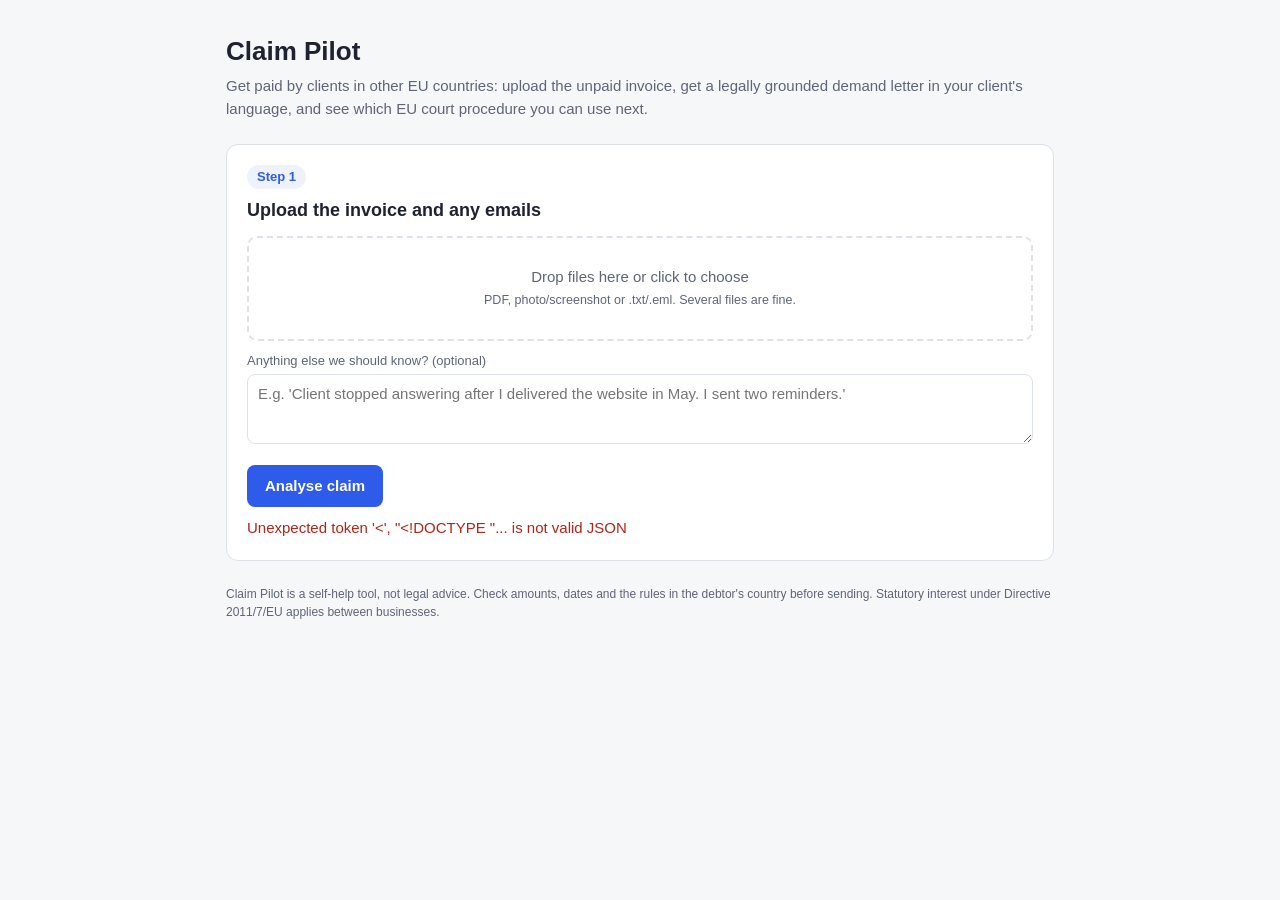
==== claim_pilot/static/index.html @ 6272ac71 "Add Claim Pilot prototype: recover unpaid invoices from EU clients Local web app: upload invoice/ema" ====
<!doctype html>
<html lang="en">
<head>
<meta charset="utf-8">
<meta name="viewport" content="width=device-width, initial-scale=1">
<title>Claim Pilot</title>
<style>
  :root {
    --bg: #f6f7f9; --card: #ffffff; --text: #1d2330; --muted: #5d6677; --line: #dde1e8;
    --accent: #2f5bea; --accent-text: #ffffff; --ok: #1a7f4b; --warn: #9a6200; --warn-bg: #fff6e0;
    --bad: #b42318; --soft: #eef2fd;
  }
  @media (prefers-color-scheme: dark) {
    :root {
      --bg: #12151b; --card: #1b1f27; --text: #e6e9ef; --muted: #9aa3b2; --line: #2d333f;
      --accent: #6f8ff7; --accent-text: #0d1016; --ok: #4cc38a; --warn: #f0b64a; --warn-bg: #2a2416;
      --bad: #ff7a70; --soft: #222a3d;
    }
  }
  * { box-sizing: border-box; }
  body { margin: 0; background: var(--bg); color: var(--text);
         font: 15px/1.5 -apple-system, "Segoe UI", Roboto, Helvetica, Arial, sans-serif; }
  main { max-width: 860px; margin: 0 auto; padding: 32px 16px 64px; }
  h1 { font-size: 26px; margin: 0 0 4px; }
  h2 { font-size: 18px; margin: 0 0 12px; }
  .sub { color: var(--muted); margin: 0 0 24px; }
  .card { background: var(--card); border: 1px solid var(--line); border-radius: 12px; padding: 20px; margin-bottom: 16px; }
  .step { display: inline-block; background: var(--soft); color: var(--accent); font-weight: 600;
          border-radius: 999px; padding: 2px 10px; font-size: 13px; margin-bottom: 8px; }
  #drop { border: 2px dashed var(--line); border-radius: 10px; padding: 28px; text-align: center; cursor: pointer; color: var(--muted); }
  #drop.over { border-color: var(--accent); background: var(--soft); }
  #fileList { margin: 10px 0 0; padding-left: 18px; color: var(--muted); }
  label { display: block; font-size: 13px; color: var(--muted); margin: 10px 0 4px; }
  input, select, textarea { width: 100%; padding: 8px 10px; border: 1px solid var(--line); border-radius: 8px;
         background: var(--card); color: var(--text); font: inherit; }
  textarea { min-height: 70px; resize: vertical; }
  .grid { display: grid; grid-template-columns: 1fr 1fr; gap: 16px; }
  @media (max-width: 640px) { .grid { grid-template-columns: 1fr; } }
  .check { display: flex; gap: 8px; align-items: center; margin-top: 8px; color: var(--text); font-size: 14px; }
  .check input { width: auto; }
  button { background: var(--accent); color: var(--accent-text); border: 0; border-radius: 8px; padding: 10px 18px;
           font: inherit; font-weight: 600; cursor: pointer; margin-top: 14px; }
  button.secondary { background: var(--soft); color: var(--accent); }
  button:disabled { opacity: .5; cursor: wait; }
  table { width: 100%; border-collapse: collapse; font-size: 14px; }
  th, td { text-align: left; padding: 6px 4px; border-bottom: 1px solid var(--line); vertical-align: top; }
  td input { padding: 5px 6px; }
  .num { text-align: right; font-variant-numeric: tabular-nums; }
  .totals { display: grid; grid-template-columns: repeat(auto-fit, minmax(150px, 1fr)); gap: 10px; margin-top: 14px; }
  .tile { background: var(--soft); border-radius: 10px; padding: 10px 12px; }
  .tile b { display: block; font-size: 19px; font-variant-numeric: tabular-nums; }
  .tile span { font-size: 12px; color: var(--muted); }
  .note { background: var(--warn-bg); color: var(--warn); border-radius: 8px; padding: 8px 12px; margin: 8px 0 0; font-size: 14px; }
  .ok { color: var(--ok); } .bad { color: var(--bad); }
  ul.plain { margin: 6px 0 0; padding-left: 18px; }
  pre { white-space: pre-wrap; background: var(--bg); border: 1px solid var(--line); border-radius: 8px; padding: 14px;
        font: 14px/1.55 Georgia, "Times New Roman", serif; margin: 8px 0 0; }
  .row { display: flex; gap: 8px; flex-wrap: wrap; align-items: center; }
  .error { color: var(--bad); margin-top: 10px; }
  .hidden { display: none; }
  footer { color: var(--muted); font-size: 12px; margin-top: 24px; }
</style>
</head>
<body>
<main>
  <h1>Claim Pilot</h1>
  <p class="sub">Get paid by clients in other EU countries: upload the unpaid invoice, get a legally grounded demand letter in your client's language, and see which EU court procedure you can use next.</p>

  <section class="card">
    <div class="step">Step 1</div>
    <h2>Upload the invoice and any emails</h2>
    <div id="drop">Drop files here or click to choose<br><small>PDF, photo/screenshot or .txt/.eml. Several files are fine.</small></div>
    <input id="fileInput" type="file" multiple accept=".pdf,image/*,.txt,.eml" class="hidden">
    <ul id="fileList"></ul>
    <label for="notes">Anything else we should know? (optional)</label>
    <textarea id="notes" placeholder="E.g. 'Client stopped answering after I delivered the website in May. I sent two reminders.'"></textarea>
    <button id="analyzeBtn">Analyse claim</button>
    <div id="analyzeErr" class="error"></div>
  </section>

  <section id="review" class="card hidden">
    <div class="step">Step 2</div>
    <h2>Check the details</h2>
    <div class="grid">
      <div>
        <strong>You (creditor)</strong>
        <label>Name</label><input data-f="creditor.name">
        <label>Country</label><select data-f="creditor.country" class="countries"></select>
        <label class="check"><input type="checkbox" data-f="creditor.is_business"> Business / self-employed</label>
        <label>Bank details for payment</label><input data-f="creditor_bank" placeholder="IBAN / BIC">
      </div>
      <div>
        <strong>Client (debtor)</strong>
        <label>Name</label><input data-f="debtor.name">
        <label>Country</label><select data-f="debtor.country" class="countries"></select>
        <label class="check"><input type="checkbox" data-f="debtor.is_business"> Business</label>
        <label>Address</label><input data-f="debtor.address">
      </div>
    </div>

    <label style="margin-top:18px">Invoices</label>
    <table>
      <thead><tr><th>Invoice no.</th><th>Issue date</th><th>Due date</th><th class="num">Amount</th><th>Cur.</th></tr></thead>
      <tbody id="invoiceRows"></tbody>
    </table>

    <label for="rate">Statutory late-payment interest (% per year)</label>
    <input id="rate" type="number" step="0.01" style="max-width:140px">
    <div id="rateNote" class="sub" style="font-size:12px;margin:4px 0 0"></div>

    <div class="totals" id="totals"></div>
    <div id="dispute"></div>
    <div id="warnings"></div>

    <h2 style="margin-top:20px">Your options</h2>
    <div id="procedures"></div>
  </section>

  <section id="letterCard" class="card hidden">
    <div class="step">Step 3</div>
    <h2>Final demand letter</h2>
    <div class="grid">
      <div><label for="lang">Letter language (client's language)</label><select id="lang"></select></div>
      <div><label for="note">Extra instruction (optional)</label><input id="note" placeholder="E.g. 'mention the project name ACME redesign'"></div>
    </div>
    <button id="letterBtn">Write demand letter</button>
    <div id="letterErr" class="error"></div>
    <div id="letterOut" class="hidden">
      <p class="sub" id="deadlineInfo" style="margin:14px 0 0"></p>
      <h3 id="localTitle" style="margin:16px 0 0;font-size:15px"></h3>
      <pre id="letterLocal"></pre>
      <div class="row"><button class="secondary" data-copy="letterLocal">Copy</button><button class="secondary" data-dl="letterLocal">Download .txt</button></div>
      <h3 style="margin:18px 0 0;font-size:15px">English version (for your records)</h3>
      <pre id="letterEn"></pre>
      <div class="row"><button class="secondary" data-copy="letterEn">Copy</button><button class="secondary" data-dl="letterEn">Download .txt</button></div>
    </div>
  </section>

  <p id="cost" class="sub" style="font-size:12px"></p>
  <footer>Claim Pilot is a self-help tool, not legal advice. Check amounts, dates and the rules in the debtor's country before sending. Statutory interest under Directive 2011/7/EU applies between businesses.</footer>
</main>

<script>
const $ = (s) => document.querySelector(s);
let files = [], state = null, meta = null, totalCost = 0;

const fmt = (n, cur) => (cur && cur !== "MIXED" ? cur + " " : "") +
  Number(n || 0).toLocaleString("en-GB", { minimumFractionDigits: 2, maximumFractionDigits: 2 });
const esc = (s) => String(s ?? "").replace(/[&<>"']/g, (c) => ({ "&": "&amp;", "<": "&lt;", ">": "&gt;", '"': "&quot;", "'": "&#39;" }[c]));

async function api(path, body) {
  const res = await fetch(path, { method: body ? "POST" : "GET", headers: { "Content-Type": "application/json" },
                                  body: body ? JSON.stringify(body) : undefined });
  const data = await res.json();
  if (!res.ok) throw new Error(data.error || res.statusText);
  if (data.cost) { totalCost += data.cost; $("#cost").textContent = `AI cost this session: $${totalCost.toFixed(4)}`; }
  return data;
}

// ---------- step 1: files ----------
const drop = $("#drop"), input = $("#fileInput");
drop.onclick = () => input.click();
drop.ondragover = (e) => { e.preventDefault(); drop.classList.add("over"); };
drop.ondragleave = () => drop.classList.remove("over");
drop.ondrop = (e) => { e.preventDefault(); drop.classList.remove("over"); addFiles(e.dataTransfer.files); };
input.onchange = () => addFiles(input.files);

function addFiles(list) {
  for (const f of list) {
    const reader = new FileReader();
    reader.onload = () => {
      let url = reader.result;
      if (/\.(txt|eml)$/i.test(f.name)) url = url.replace(/^data:[^;]*;/, "data:text/plain;");
      files.push({ name: f.name, data_url: url });
      $("#fileList").innerHTML = files.map((x) => `<li>${esc(x.name)}</li>`).join("");
    };
    reader.readAsDataURL(f);
  }
}

$("#analyzeBtn").onclick = async () => {
  if (!files.length && !$("#notes").value.trim()) { $("#analyzeErr").textContent = "Add at least one file."; return; }
  const btn = $("#analyzeBtn"); btn.disabled = true; btn.textContent = "Reading documents…"; $("#analyzeErr").textContent = "";
  try {
    state = await api("/api/analyze", { files, notes: $("#notes").value });
    renderReview();
  } catch (e) { $("#analyzeErr").textContent = e.message; }
  btn.disabled = false; btn.textContent = "Analyse claim";
};

// ---------- step 2: review ----------
function get(obj, path) { return path.split(".").reduce((o, k) => (o || {})[k], obj); }
function set(obj, path, v) { const ks = path.split("."); const last = ks.pop(); ks.reduce((o, k) => (o[k] ??= {}), obj)[last] = v; }

function renderReview() {
  const c = state.claim;
  document.querySelectorAll("select.countries").forEach((s) => {
    s.innerHTML = `<option value="">– choose –</option>` +
      Object.entries(meta.countries).map(([k, v]) => `<option value="${k}">${esc(v)}</option>`).join("");
  });
  document.querySelectorAll("[data-f]").forEach((el) => {
    const v = get(c, el.dataset.f);
    if (el.type === "checkbox") el.checked = !!v; else el.value = v ?? "";
    el.onchange = () => { set(c, el.dataset.f, el.type === "checkbox" ? el.checked : el.value);
                          if (el.dataset.f === "debtor.country") setLang(); recalc(); };
  });
  $("#invoiceRows").innerHTML = c.invoices.map((inv, i) => `<tr>
      <td><input data-i="${i}" data-k="number" value="${esc(inv.number)}"></td>
      <td><input data-i="${i}" data-k="issue_date" type="date" value="${esc(inv.issue_date)}"></td>
      <td><input data-i="${i}" data-k="due_date" type="date" value="${esc(inv.due_date)}"></td>
      <td><input data-i="${i}" data-k="amount" type="number" step="0.01" class="num" value="${inv.amount}"></td>
      <td><input data-i="${i}" data-k="currency" value="${esc(inv.currency)}" style="max-width:64px"></td></tr>`).join("");
  document.querySelectorAll("#invoiceRows input").forEach((el) => el.onchange = () => {
    c.invoices[el.dataset.i][el.dataset.k] = el.dataset.k === "amount" ? parseFloat(el.value) || 0 : el.value; recalc(); });
  $("#rate").value = state.rate_percent; $("#rate").onchange = recalc;
  $("#dispute").innerHTML = c.dispute_signals ? `<p class="note"><b>Possible dispute:</b> ${esc(c.dispute_signals)} – if the client contests the work, the payment order is less suitable; small claims still works.</p>` : "";
  $("#lang").innerHTML = Object.entries(meta.languages).map(([k, v]) => `<option value="${k}">${esc(v)}</option>`).join("");
  $("#lang").value = state.language || "en";
  renderCalc(state.calc);
  $("#review").classList.remove("hidden"); $("#letterCard").classList.remove("hidden");
  $("#review").scrollIntoView({ behavior: "smooth" });
}

function setLang() {
  const map = { AT:"de",BE:"fr",BG:"bg",HR:"hr",CY:"el",CZ:"cs",DK:"da",EE:"et",FI:"fi",FR:"fr",DE:"de",GR:"el",HU:"hu",
    IE:"en",IT:"it",LV:"lv",LT:"lt",LU:"fr",MT:"en",NL:"nl",PL:"pl",PT:"pt",RO:"ro",SK:"sk",SI:"sl",ES:"es",SE:"sv" };
  $("#lang").value = map[state.claim.debtor.country] || "en";
}

async function recalc() {
  try { const r = await api("/api/recalc", { claim: state.claim, rate_percent: $("#rate").value }); renderCalc(r.calc); }
  catch (e) { $("#analyzeErr").textContent = e.message; }
}

function renderCalc(calc) {
  state.calc = calc;
  const cur = calc.currency;
  $("#totals").innerHTML = `
    <div class="tile"><span>Unpaid invoices</span><b>${fmt(calc.principal, cur)}</b></div>
    <div class="tile"><span>Statutory interest to date</span><b>${fmt(calc.interest, cur)}</b></div>
    <div class="tile"><span>Fixed compensation</span><b>${fmt(calc.compensation_eur, "EUR")}</b></div>
    <div class="tile"><span>Interest per day from now</span><b>${fmt(calc.daily_interest, cur)}</b></div>`;
  $("#warnings").innerHTML = calc.warnings.map((w) => `<p class="note">${esc(w)}</p>`).join("");
  const p = calc.procedures;
  const mark = (ok) => ok ? `<span class="ok">✓ available</span>` : `<span class="bad">✗ not available</span>`;
  $("#procedures").innerHTML = `
    <table><tbody>
      <tr><td>1. Final demand letter (step 3)</td><td><span class="ok">✓ always</span></td></tr>
      <tr><td>2. European Payment Order</td><td>${mark(p.payment_order)}</td></tr>
      <tr><td>3. European Small Claims Procedure</td><td>${mark(p.small_claims)}</td></tr>
    </tbody></table>
    <ul class="plain">${p.notes.map((n) => `<li>${esc(n)}</li>`).join("")}</ul>`;
  $("#rateNote").textContent = meta.rate_note;
}

// ---------- step 3: letter ----------
$("#letterBtn").onclick = async () => {
  const btn = $("#letterBtn"); btn.disabled = true; btn.textContent = "Writing letter…"; $("#letterErr").textContent = "";
  try {
    const r = await api("/api/letter", { claim: state.claim, rate_percent: $("#rate").value,
                                        language: $("#lang").value, note: $("#note").value });
    renderCalc(r.calc);
    $("#localTitle").textContent = `${meta.languages[$("#lang").value]} – ${r.letter.subject_local}`;
    $("#letterLocal").textContent = `${r.letter.subject_local}\n\n${r.letter.letter_local}`;
    $("#letterEn").textContent = `${r.letter.subject_en}\n\n${r.letter.letter_en}`;
    $("#deadlineInfo").textContent = `Payment deadline in the letter: ${r.deadline}. Send it by email and registered post, and keep a copy – you will need it as evidence.`;
    $("#letterOut").classList.remove("hidden");
  } catch (e) { $("#letterErr").textContent = e.message; }
  btn.disabled = false; btn.textContent = "Write demand letter";
};

document.addEventListener("click", (e) => {
  const copy = e.target.dataset.copy, dl = e.target.dataset.dl;
  if (copy) { navigator.clipboard.writeText($("#" + copy).textContent); e.target.textContent = "Copied"; setTimeout(() => e.target.textContent = "Copy", 1500); }
  if (dl) {
    const a = document.createElement("a");
    a.href = URL.createObjectURL(new Blob([$("#" + dl).textContent], { type: "text/plain" }));
    a.download = `demand-letter-${dl === "letterEn" ? "en" : $("#lang").value}.txt`; a.click();
  }
});

api("/api/meta").then((m) => meta = m).catch((e) => $("#analyzeErr").textContent = e.message);
</script>
</body>
</html>
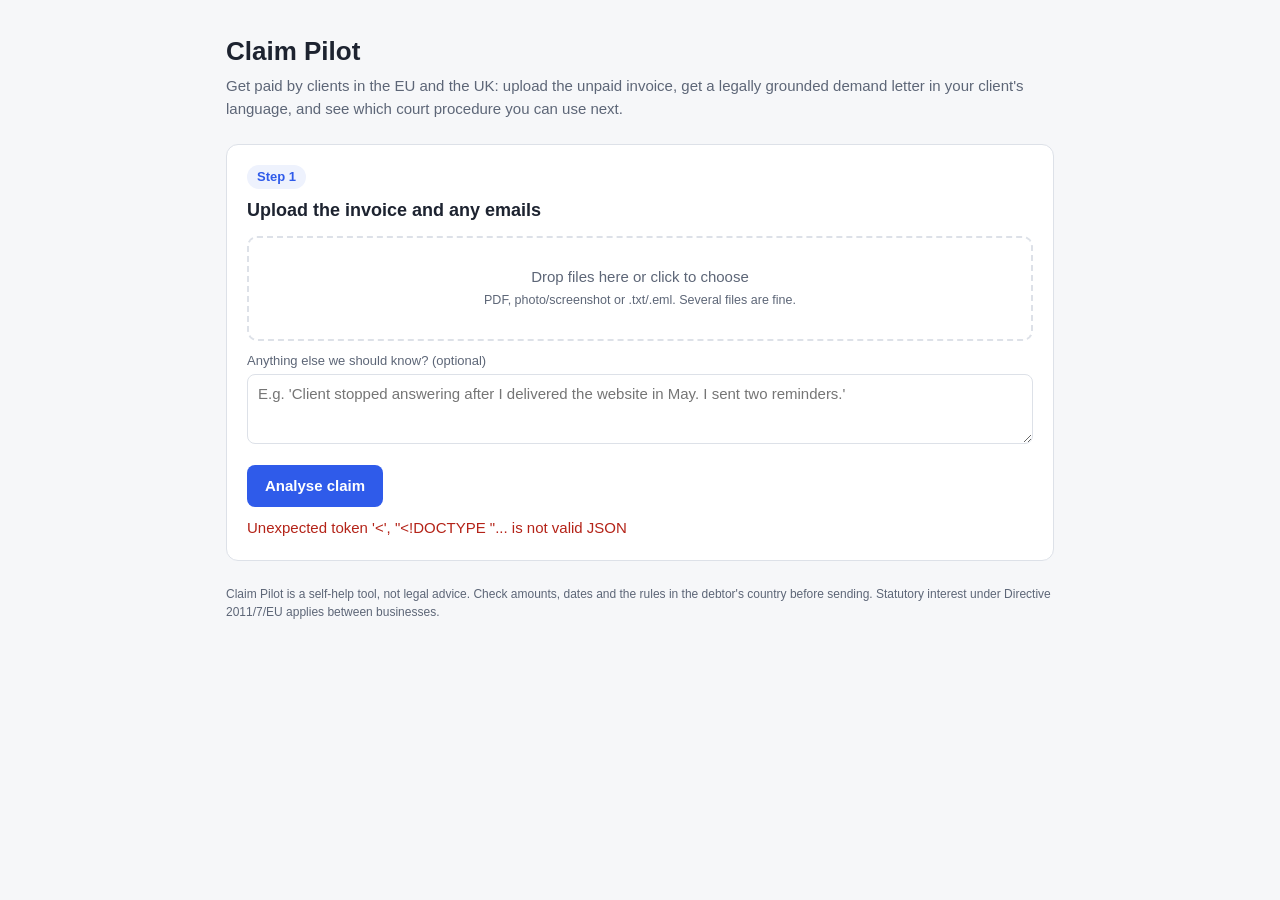
==== commit e68d074b: "Add UK support to Claim Pilot - UK regime (Late Payment of Commercial Debts (Interest) Act 1998): Ba" ====
--- a/claim_pilot/static/index.html
+++ b/claim_pilot/static/index.html
@@ -64,7 +64,7 @@
 <body>
 <main>
   <h1>Claim Pilot</h1>
-  <p class="sub">Get paid by clients in other EU countries: upload the unpaid invoice, get a legally grounded demand letter in your client's language, and see which EU court procedure you can use next.</p>
+  <p class="sub">Get paid by clients in the EU and the UK: upload the unpaid invoice, get a legally grounded demand letter in your client's language, and see which court procedure you can use next.</p>
 
   <section class="card">
     <div class="step">Step 1</div>
@@ -85,6 +85,7 @@
       <div>
         <strong>You (creditor)</strong>
         <label>Name</label><input data-f="creditor.name">
+        <label>Your name (signature)</label><input data-f="creditor.contact_person">
         <label>Country</label><select data-f="creditor.country" class="countries"></select>
         <label class="check"><input type="checkbox" data-f="creditor.is_business"> Business / self-employed</label>
         <label>Bank details for payment</label><input data-f="creditor_bank" placeholder="IBAN / BIC">
@@ -94,6 +95,12 @@
         <label>Name</label><input data-f="debtor.name">
         <label>Country</label><select data-f="debtor.country" class="countries"></select>
         <label class="check"><input type="checkbox" data-f="debtor.is_business"> Business</label>
+        <label>Type</label>
+        <select data-f="debtor.entity_type">
+          <option value="company">Company (Ltd, GmbH, SAS, BV…)</option>
+          <option value="sole_trader">Sole trader / self-employed</option>
+          <option value="individual">Private individual</option>
+        </select>
         <label>Address</label><input data-f="debtor.address">
       </div>
     </div>
@@ -109,6 +116,7 @@
     <div id="rateNote" class="sub" style="font-size:12px;margin:4px 0 0"></div>
 
     <div class="totals" id="totals"></div>
+    <label class="check" style="margin-top:14px"><input type="checkbox" data-f="disputed"> The client disputes the work or the amount</label>
     <div id="dispute"></div>
     <div id="warnings"></div>
 
@@ -142,9 +150,10 @@
 
 <script>
 const $ = (s) => document.querySelector(s);
-let files = [], state = null, meta = null, totalCost = 0;
-
-const fmt = (n, cur) => (cur && cur !== "MIXED" ? cur + " " : "") +
+let files = [], state = null, meta = null, totalCost = 0, rateEdited = false;
+const rateOverride = () => rateEdited ? $("#rate").value : null;
+
+const fmt = (n, cur) => (cur === "GBP" ? "£" : cur === "EUR" ? "€" : cur && cur !== "MIXED" ? cur + " " : "") +
   Number(n || 0).toLocaleString("en-GB", { minimumFractionDigits: 2, maximumFractionDigits: 2 });
 const esc = (s) => String(s ?? "").replace(/[&<>"']/g, (c) => ({ "&": "&amp;", "<": "&lt;", ">": "&gt;", '"': "&quot;", "'": "&#39;" }[c]));
 
@@ -199,7 +208,8 @@
       Object.entries(meta.countries).map(([k, v]) => `<option value="${k}">${esc(v)}</option>`).join("");
   });
   document.querySelectorAll("[data-f]").forEach((el) => {
-    const v = get(c, el.dataset.f);
+    let v = get(c, el.dataset.f);
+    if (el.dataset.f === "debtor.entity_type" && !v) v = "company";
     if (el.type === "checkbox") el.checked = !!v; else el.value = v ?? "";
     el.onchange = () => { set(c, el.dataset.f, el.type === "checkbox" ? el.checked : el.value);
                           if (el.dataset.f === "debtor.country") setLang(); recalc(); };
@@ -212,8 +222,11 @@
       <td><input data-i="${i}" data-k="currency" value="${esc(inv.currency)}" style="max-width:64px"></td></tr>`).join("");
   document.querySelectorAll("#invoiceRows input").forEach((el) => el.onchange = () => {
     c.invoices[el.dataset.i][el.dataset.k] = el.dataset.k === "amount" ? parseFloat(el.value) || 0 : el.value; recalc(); });
-  $("#rate").value = state.rate_percent; $("#rate").onchange = recalc;
-  $("#dispute").innerHTML = c.dispute_signals ? `<p class="note"><b>Possible dispute:</b> ${esc(c.dispute_signals)} – if the client contests the work, the payment order is less suitable; small claims still works.</p>` : "";
+  rateEdited = false;
+  $("#rate").onchange = () => { rateEdited = true; recalc(); };
+  $("#dispute").innerHTML = c.dispute_signals ? `<p class="note"><b>Dispute found in the documents:</b> ${esc(c.dispute_signals)}` +
+    (c.creditor_response_to_dispute ? `<br><b>Your answer:</b> ${esc(c.creditor_response_to_dispute)}` : "") +
+    `<br>The letter will address it. Untick the box above if it is resolved.</p>` : "";
   $("#lang").innerHTML = Object.entries(meta.languages).map(([k, v]) => `<option value="${k}">${esc(v)}</option>`).join("");
   $("#lang").value = state.language || "en";
   renderCalc(state.calc);
@@ -223,12 +236,12 @@
 
 function setLang() {
   const map = { AT:"de",BE:"fr",BG:"bg",HR:"hr",CY:"el",CZ:"cs",DK:"da",EE:"et",FI:"fi",FR:"fr",DE:"de",GR:"el",HU:"hu",
-    IE:"en",IT:"it",LV:"lv",LT:"lt",LU:"fr",MT:"en",NL:"nl",PL:"pl",PT:"pt",RO:"ro",SK:"sk",SI:"sl",ES:"es",SE:"sv" };
+    IE:"en",GB:"en",IT:"it",LV:"lv",LT:"lt",LU:"fr",MT:"en",NL:"nl",PL:"pl",PT:"pt",RO:"ro",SK:"sk",SI:"sl",ES:"es",SE:"sv" };
   $("#lang").value = map[state.claim.debtor.country] || "en";
 }
 
 async function recalc() {
-  try { const r = await api("/api/recalc", { claim: state.claim, rate_percent: $("#rate").value }); renderCalc(r.calc); }
+  try { const r = await api("/api/recalc", { claim: state.claim, rate_override: rateOverride() }); renderCalc(r.calc); }
   catch (e) { $("#analyzeErr").textContent = e.message; }
 }
 
@@ -238,26 +251,23 @@
   $("#totals").innerHTML = `
     <div class="tile"><span>Unpaid invoices</span><b>${fmt(calc.principal, cur)}</b></div>
     <div class="tile"><span>Statutory interest to date</span><b>${fmt(calc.interest, cur)}</b></div>
-    <div class="tile"><span>Fixed compensation</span><b>${fmt(calc.compensation_eur, "EUR")}</b></div>
+    <div class="tile"><span>Fixed compensation</span><b>${fmt(calc.compensation, calc.compensation_currency)}</b></div>
     <div class="tile"><span>Interest per day from now</span><b>${fmt(calc.daily_interest, cur)}</b></div>`;
   $("#warnings").innerHTML = calc.warnings.map((w) => `<p class="note">${esc(w)}</p>`).join("");
   const p = calc.procedures;
   const mark = (ok) => ok ? `<span class="ok">✓ available</span>` : `<span class="bad">✗ not available</span>`;
-  $("#procedures").innerHTML = `
-    <table><tbody>
-      <tr><td>1. Final demand letter (step 3)</td><td><span class="ok">✓ always</span></td></tr>
-      <tr><td>2. European Payment Order</td><td>${mark(p.payment_order)}</td></tr>
-      <tr><td>3. European Small Claims Procedure</td><td>${mark(p.small_claims)}</td></tr>
-    </tbody></table>
-    <ul class="plain">${p.notes.map((n) => `<li>${esc(n)}</li>`).join("")}</ul>`;
-  $("#rateNote").textContent = meta.rate_note;
+  $("#procedures").innerHTML = `<table><tbody>` +
+    p.options.map((o, i) => `<tr><td>${i + 1}. ${esc(o.name)}</td><td>${mark(o.available)}</td></tr>`).join("") +
+    `</tbody></table><ul class="plain">${p.notes.map((n) => `<li>${esc(n)}</li>`).join("")}</ul>`;
+  if (!rateEdited) $("#rate").value = calc.rate_percent || "";
+  $("#rateNote").textContent = (meta.rate_notes[calc.regime] || "") + (calc.law ? ` Law applied: ${calc.law} (your country's rules, unless your contract says otherwise).` : "");
 }
 
 // ---------- step 3: letter ----------
 $("#letterBtn").onclick = async () => {
   const btn = $("#letterBtn"); btn.disabled = true; btn.textContent = "Writing letter…"; $("#letterErr").textContent = "";
   try {
-    const r = await api("/api/letter", { claim: state.claim, rate_percent: $("#rate").value,
+    const r = await api("/api/letter", { claim: state.claim, rate_override: rateOverride(),
                                         language: $("#lang").value, note: $("#note").value });
     renderCalc(r.calc);
     $("#localTitle").textContent = `${meta.languages[$("#lang").value]} – ${r.letter.subject_local}`;
